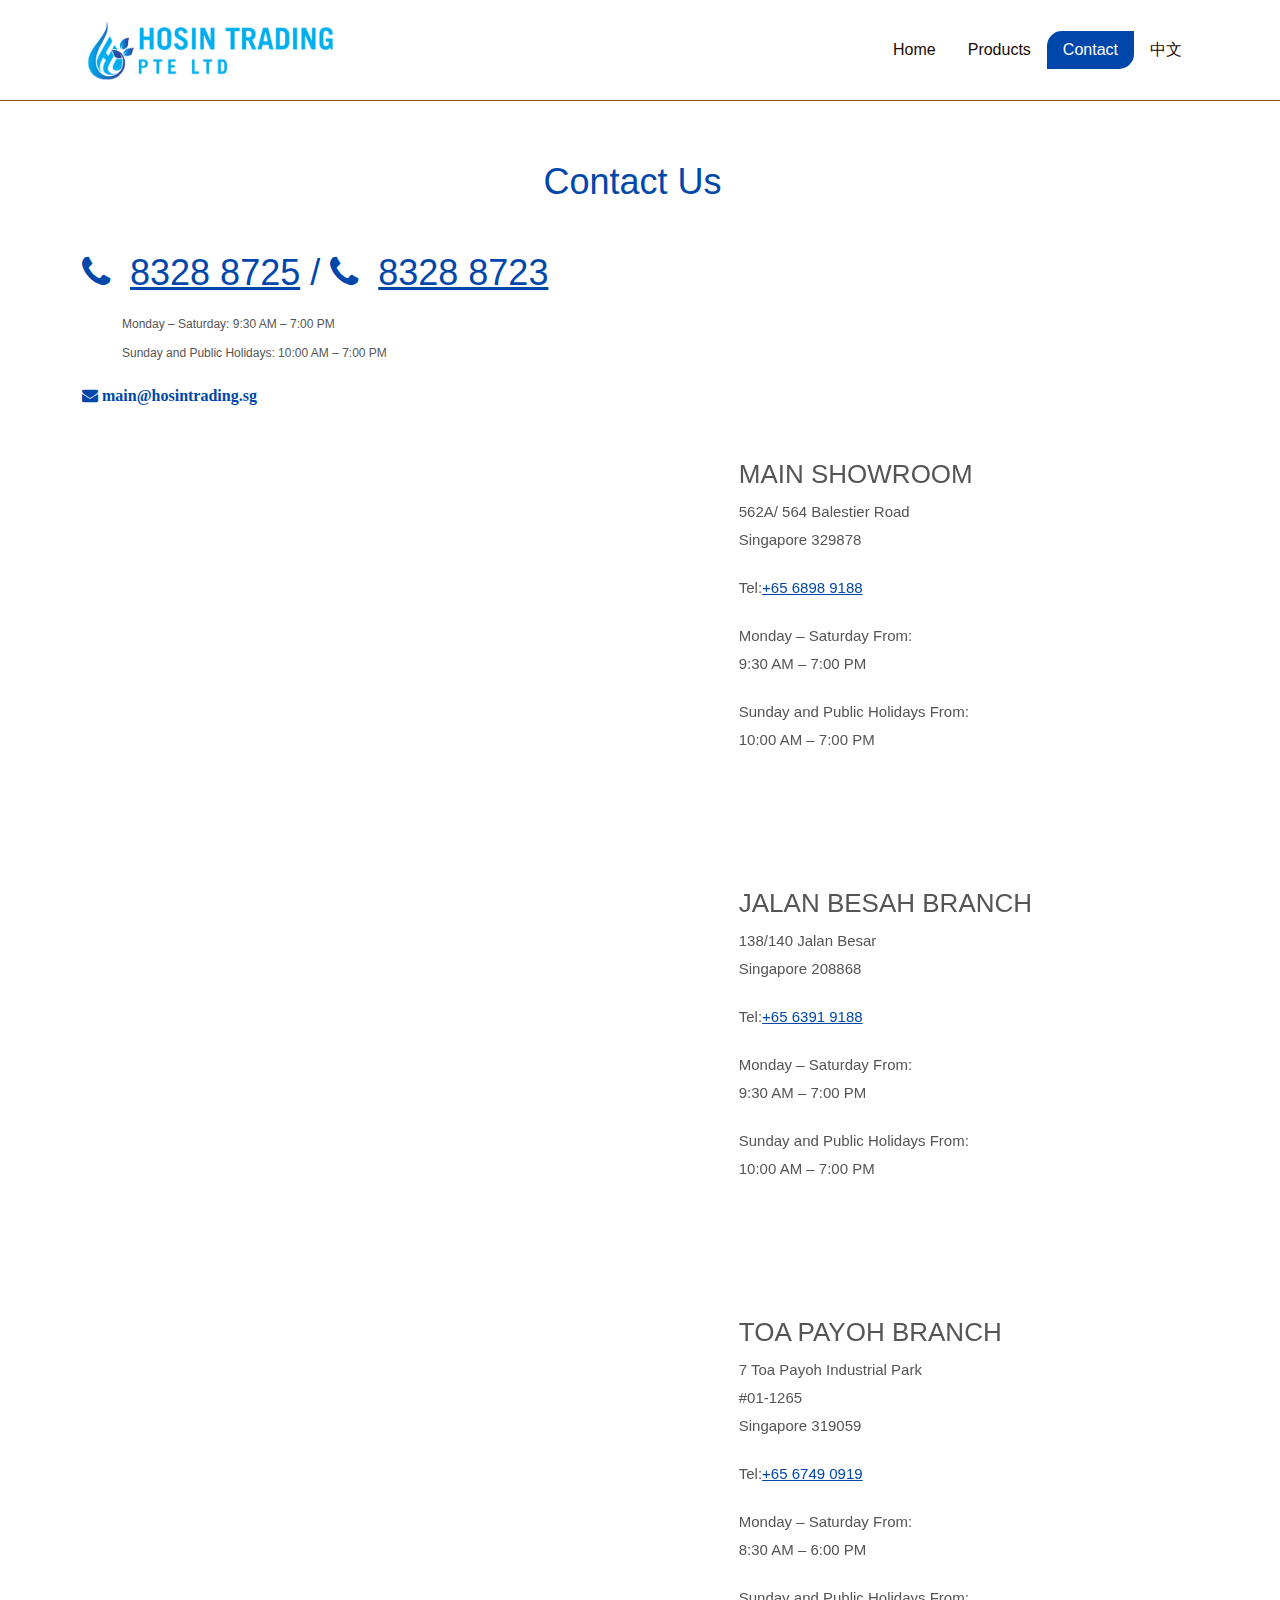
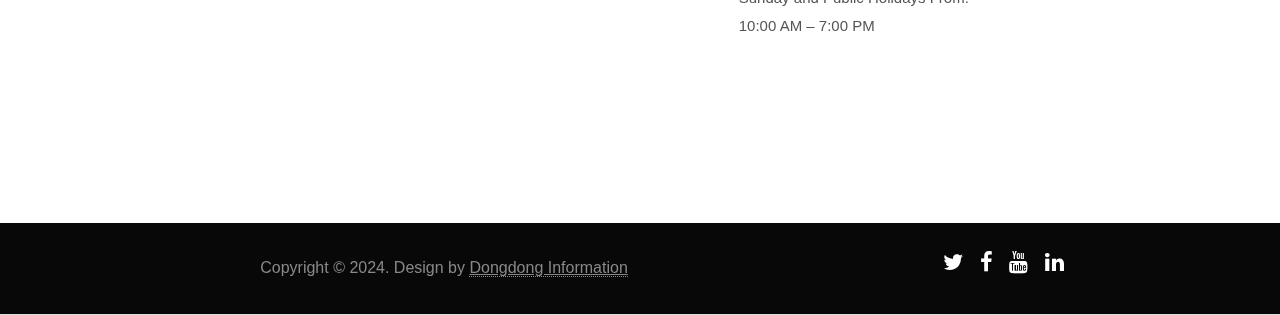
==== contact.html @ bcede8d2 "init" ====
<!doctype html>
<html lang="en">
  <head>
    <meta charset="utf-8">
    <meta name="viewport" content="width=device-width, initial-scale=1">
    <meta name="description" content="">
    <meta name="author" content="yechi">
    <title>Bathroom Wholesale &amp; Warehouse In Singapore - Hosin Trading</title>

    <link href="css/bootstrap.css" rel="stylesheet">
    <link href="css/styles.css" rel="stylesheet">
    <link href="css/myproduct.css" rel="stylesheet">
    <link href="css/font-awesome.min.css" rel="stylesheet">
    <script src="js/jquery-3.7.1.min.js"></script>
    <script src="js/jquery.csv.js"></script>
    <script src="js/mycsvparse.js"></script>
    <link rel="icon" href="images/hosin-falcon.png">

    <!-- Google tag (gtag.js) -->
    <script async src="https://www.googletagmanager.com/gtag/js?id=G-1N1D8V1CJ0"></script>
    <script>
      window.dataLayer = window.dataLayer || [];
      function gtag(){dataLayer.push(arguments);}
      gtag('js', new Date());

      gtag('config', 'G-1N1D8V1CJ0');
    </script>
  </head>
  <body>

  <!-- Header -->
  <header id="navbar"> 
    <!-- Fixed navbar -->
    <div class="navbar navbar-expand-sm fixed-top">
      <div class="container">
        <div class="navbar-header">
          <a class="" href="index.html">
          <div class="logo">
            <img class="logoimage" src="images/logo-hosin-1.png" />
          </div>
          </a>
          
        </div>
        <ul class="nav">
          <li class="nav-item"><a href="index.html" class="nav-link"> Home</a></li>
          <li class="nav-item"> <a href="products.html" class="nav-link"> Products</a></li>
          <li class="nav-item active"> <a href="contact.html" class="nav-link"> Contact</a></li>
          <li class="nav-item"> <a href="index-cn.html" class="nav-link"> 中文</a></li>
        </ul>
      </div>
    </div>
  </header>

  <div class="headspace"></div>

  <div id="contact">
    <div class="container">
      <div class="row">
        <h2 class="centered">Contact Us</h2>
        <div class="space"></div>
      </div>
      <div>
        <h2><i class="fa fa-phone pr-10 colored"></i> <a href="tel:+6583288725">8328 8725</a> / <i class="fa fa-phone pr-10 colored"></i> <a href="tel:+6583288723">8328 8723</a>
        </h2>
        <p style="margin-bottom: 18px; padding-left: 40px;"><small>Monday – Saturday: 9:30 AM – 7:00 PM</small><br>
          <small>Sunday and Public Holidays: 10:00 AM – 7:00 PM</small></p>
      </div>
      <div><a href="mailto:main@hosintrading.sg"><i class="fa fa-envelope pr-10 colored">&nbsp;<strong style="font-weight: 600;">main@hosintrading.sg</strong></a></i> </div>
      <br/><br/>

      <div class="row">
        <div class="col-md-7">
          <iframe src="https://www.google.com/maps/embed?pb=!1m14!1m8!1m3!1d15954.99343856325!2d103.8445816!3d1.3269504!3m2!1i1024!2i768!4f13.1!3m3!1m2!1s0x31da17ac5f0485c3%3A0xf301564873e7f775!2sBathroom%20Wholesale%2F%20OXO%20Ceramic%20(Hosin%20Trading)-%20Balestier!5e0!3m2!1sen!2ssg!4v1693022360151!5m2!1sen!2ssg" width="600" height="400" style="border: 0px; pointer-events: none;" allowfullscreen="" loading="lazy" referrerpolicy="no-referrer-when-downgrade"></iframe>
        </div>
        <div class="col-md-5">
          <div class="wpb_wrapper">
            <h3>MAIN SHOWROOM</h3>
      <p>562A/ 564 Balestier Road<br>
      Singapore 329878</p>
      <p><b>Tel:</b><a href="tel:89899188">+65 6898 9188</a></p>
      
          </div>
          <div class="wpb_wrapper">
            <p>Monday – Saturday From:<br>
      9:30 AM – 7:00 PM</p>
      <p>Sunday and Public Holidays From:<br>
      10:00 AM – 7:00 PM</p>
      
          </div>
        </div>
      </div>
      <br/>

      <div class="row">
        <div class="col-md-7">
          <iframe src="https://www.google.com/maps/embed?pb=!1m14!1m8!1m3!1d15955.12190692877!2d103.8564305!3d1.3068822!3m2!1i1024!2i768!4f13.1!3m3!1m2!1s0x31da19641c1338dd%3A0x89965f07f0737e4f!2sHosin%20Trading%20Pte%20Ltd!5e0!3m2!1sen!2ssg!4v1693022458907!5m2!1sen!2ssg" width="600" height="400" style="border: 0px; pointer-events: none;" allowfullscreen="" loading="lazy" referrerpolicy="no-referrer-when-downgrade"></iframe>
        </div>
        <div class="col-md-5">
          <div class="wpb_wrapper">
            <h3>JALAN BESAH BRANCH</h3>
      <p>138/140 Jalan Besar<br>
      Singapore 208868</p>
      <p><b>Tel:</b><a href="tel:63919188">+65 6391 9188</a></p>
      
          </div>
          <div class="wpb_wrapper">
            <p>Monday – Saturday From:<br>
      9:30 AM – 7:00 PM</p>
      <p>Sunday and Public Holidays From:<br>
      10:00 AM – 7:00 PM</p>
      
          </div>
        </div>
      </div>
      <br/>

      <div class="row">
        <div class="col-md-7">
          <iframe src="https://www.google.com/maps/embed?pb=!1m18!1m12!1m3!1d3988.7329586420387!2d103.85783777572875!3d1.3364667616171393!2m3!1f0!2f0!3f0!3m2!1i1024!2i768!4f13.1!3m3!1m2!1s0x31da177097343e01%3A0x2465ff1f0487d4a2!2sHosin%20Trading%20Pte%20Ltd!5e0!3m2!1sen!2ssg!4v1693022501847!5m2!1sen!2ssg" width="600" height="400" style="border: 0px; pointer-events: none;" allowfullscreen="" loading="lazy" referrerpolicy="no-referrer-when-downgrade"></iframe>
        </div>
        <div class="col-md-5">
          <div class="wpb_wrapper">
            <h3>TOA PAYOH BRANCH</h3>
      <p>7 Toa Payoh Industrial Park<br>
      #01-1265<br>
      Singapore 319059</p>
      <p><b>Tel:</b><a href="tel:67490919">+65 6749 0919</a></p>
      
          </div>
          <div class="wpb_wrapper">
            <p>Monday – Saturday From:<br>
      8:30 AM – 6:00 PM</p>
      <p>Sunday and Public Holidays From:<br>
      10:00 AM – 7:00 PM</p>
      
          </div>
        </div>
      </div>

      <!--
      <div class="vc_row wpb_row vc_row-fluid vc_column-gap-default ts-row-wide"><div class="wpb_column vc_column_container vc_col-sm-6">
	<div class="wpb_wrapper">
	<div class="wpb_gmaps_widget wpb_content_element"><div class="wpb_wrapper"><div class="wpb_map_wraper"><iframe src="https://www.google.com/maps/embed?pb=!1m18!1m12!1m3!1d3988.7329586420387!2d103.85783777572875!3d1.3364667616171393!2m3!1f0!2f0!3f0!3m2!1i1024!2i768!4f13.1!3m3!1m2!1s0x31da177097343e01%3A0x2465ff1f0487d4a2!2sHosin%20Trading%20Pte%20Ltd!5e0!3m2!1sen!2ssg!4v1693022501847!5m2!1sen!2ssg" width="600" height="400" style="border: 0px; pointer-events: none;" allowfullscreen="" loading="lazy" referrerpolicy="no-referrer-when-downgrade"></iframe></div></div></div>	</div>
</div><div class="wpb_column vc_column_container vc_col-sm-3">
	<div class="wpb_wrapper">
	
	<div class="wpb_text_column wpb_content_element ">
		<div class="wpb_wrapper">
			<h3>TOA PAYOH BRANCH</h3>
<p>7 Toa Payoh Industrial Park<br>
#01-1265<br>
Singapore 319059</p>
<p><b>Tel:</b><a href="tel:67490919">+65 6749 0919</a></p>

		</div>
	</div>
	</div>
</div><div class="wpb_column vc_column_container vc_col-sm-3">
	<div class="wpb_wrapper">
	
	<div class="wpb_text_column wpb_content_element ">
		<div class="wpb_wrapper">
			<p>Monday – Saturday From:<br>
8:30 AM – 6:00 PM</p>
<p>Sunday and Public Holidays From:<br>
10:00 AM – 7:00 PM</p>

		</div>
	</div>
	</div>
</div></div>-->
    </div>
  </div>
  <!-- container -->



    

  <!-- Footer -->
  <footer>
    <div class="container">
      <div class="row">
        <div class="col-md-8"> <span class="copyright">Copyright &copy; 2024. Design by <a href="http://dongdonginfo.com">Dongdong Information</a></span> </div>
        <div class="col-md-4">
          <ul class="list-inline social-buttons">
            <li><a target="_blank" href="https://twitter.com/yechiqq"><i class="fa fa-twitter"></i></a> </li>
            <li><a target="_blank" href="https://www.facebook.com/ye.chi.7"><i class="fa fa-facebook"></i></a> </li>
            <li><a target="_blank" href="https://www.youtube.com/channel/UClvKsuaUaKIekAQ0bKPJ2IA"><i class="fa fa-youtube"></i></a> </li>
            <li><a target="_blank" href="https://www.linkedin.com/in/ye-chi-9438912a3/recent-activity/all/"><i class="fa fa-linkedin"></i></a> </li>
          </ul>
        </div>
      </div>
    </div>
  </footer>

  <script type="text/javascript" src="js/bootstrap.bundle.min.js"></script> 
  </body>
</html>
---- css/styles.css ----
:root {
	--maincolor: #0047ab;
	--secondcolor: #ffffff; 
}

html, button, input, select, textarea {
	color: #222;
}
::selection {
	background: #16a085;
	color: #a4003a;
	text-shadow: none;
}

hr {
	height: 1px;
	border: 0;
	margin: 2.5em 0 3em 0!important;
	padding: 0;
	background-image: linear-gradient(to right, #fff 20%, #777 40%, #777 60%, #fff 80%);
}

img {
	vertical-align: middle;
}
 
textarea {
	resize: vertical;
}
/* ===============================================
   General styles
   ============================================== */

html, body {
	height: 100%;
}
body { 
	font-weight: 300;
	font-size: 16px;
	color: #555;
	line-height: 1.4;
	font-family: Helvetica,Arial,sans-serif;
}
.textstroke {
	-webkit-text-stroke: 1px var(--maincolor);
}
.logo a {
margin: 0 auto; 
display: inline-block; 
} 
.logo a img{
background:transparent;
}
.logoimage {
	height: 60px;
}
.navbar {
	background-color: #FFFFFF;
	border-color: rgba(127, 90, 5, 1);
	padding: 20px 0;
	border-bottom: 1px solid rgba(127, 90, 5, 1);
}
.navbar .nav > li > a {
color: #1B0B03;
}
.navbar .nav > li > a:hover, .navbar .nav > li > a:focus {
color: #1B0B03;
}
.navbar .nav > .active > a, .navbar .nav > .active > a:hover, .navbar .nav > .active > a:focus {
color: #fff;
background-color: var(--maincolor);
border-radius: 15px 0px 15px 0px;
}
.col-md-4 {
	padding-bottom: 20px;
}
.row {
	margin-right: 0px;
	margin-left: -15px;
}
.modal-header {
	background: var(--maincolor);
}
.modal-header h4 {
	color: white;
	font-weight: 700;
	letter-spacing: 1px;
}
.modal-footer {
	background: #2b2b2b;
}
/* Titles */
h1, h2, h3, h4, h5, h6 {
	font-weight: 200;
}
h2 {
	font-size: 36px;
	color: var(--maincolor);
}
h3 {
	font-size: 26px;
}
/* Paragraph & Typographic */
p {
	line-height: 28px;
	margin-bottom: 20px;
	font-size: 15px;
}
p.large {
	font-size: 16px;
	margin-bottom: 50px;
}
.centered {
	text-align: center;
}
strong {
	font-weight: 700;
}
em {
	font-weight: 300;
}
pre {
	background: #ebebeb;
	border: none; 
	font-size: 16px;
	color: #666;
	padding: 20px;
	line-height: 28px;
}
small {
	font-size: 12px;
}
blockquote, blockquote p {
	line-height: 28px;
	color: #999;
	font-weight: 300;
	font-style: italic;
}
blockquote {
	position: relative;
	margin: 0 0 40px -30px;
	padding-left: 30px;
	border-left: 5px solid #3498db;
}
blockquote cite {
	position: absolute;
	bottom: -25px;
	right: 0;
	font-size: 12px;
	font-style: italic;
	color: #333;
	font-weight: 300;
}
blockquote cite:before {
	content: "-- "
}
/* Images */
.overflow-image {
	margin-top: -65px;
}
/* Links */
a {
	color: var(--maincolor);
	word-wrap: break-word;
	transition: color 0.1s ease-in, background 0.1s ease-in;
}
a:hover, a:focus {
	color: #c0392b;
	text-decoration: none;
	outline: 0;
}
a:before, a:after {
	transition: color 0.1s ease-in, background 0.1s ease-in;
} 

.fa-file-pdf-o {
	color:#eb1c24;
	padding-right:10px;
	font-size:1.2em !important;
}
/* ==========================================================================
   Wrap Sections
   ========================================================================== */

#headerwrap {
	background: url(../images/summer23-powder-room-hero.jpg) no-repeat center top;
	margin-top: -50px;
	padding-top: 120px;
	text-align: center;
	background-attachment: relative;
	background-position: center center;
	min-height: 850px;
	width: 100%;
	background-size: 100%;
	background-size: cover;
	padding-bottom: 100px;
}
#headerwrap h1 {
	color: #ffffff;
	font-size: 50px;
	font-weight: 400;
	text-align: center;
	letter-spacing: 3px;
}
#headerwrap p {
	color: #fff;
	font-size: 22px;
	font-weight: 300;
	text-align: center;
	letter-spacing: 1px;
}
#headerwrap .icon {
	color: var(--maincolor);
	margin-top: 115px;
	padding-bottom: 30px;
	letter-spacing: 8px;
	font-size: 100px;
	font-weight: bold;
}
#headerwrap .btn {
	font-weight: 500;
	font-size: 20px;
	margin: 50px 0;
	background-color: var(--maincolor);
	color: #fff;
	border-radius: 5px;
	color: #000;
}
#headerwrap .btn:hover, #headerwrap .btn:focus {
	background-color:#fff;
	color:#000; 
	outline: 0px;
	border-radius: 5px;
}

.box-services {
	padding: 40px 20px 20px;
	border-bottom: 1px solid #d4d4d4;
	background: #FFFFFF;
	margin-bottom: 30px;
	font-size: 16px;
	/* z-index: 1; */
  }
  .box-services .icon {
	text-align: center;
	font-size: 25px;
	color: var(--maincolor);
  }
  .box-services p {
	color: #000000;
	text-align: center;
	font-size: 14px;
  }
.space {
	padding: 20px 0;
}
.headspace {
	padding: 80px 0;
}
.pr-10 {
	padding-right: 10px;
}
.colored {
	color: var(--maincolor);
}
.bgcolored {
	background-color: var(--maincolor);
}
.solidborder {
	border-style: solid;
  border-width: 1px;
}
.boldfont {
	font-weight: bold;
}
.list-unstyled li {
	padding: 5px 0;
}

td, th {
	border: 1px solid #aaaaaa;
	text-align: left;
	padding: 8px;
  }
  
  tr:nth-child(even) {
	background-color: #dddddd;
  }

.img-circle {
border-radius: 50%;
border: 1px solid var(--maincolor);
padding: 5px;
background: #fff;
}
#about {
	background: #FFF;
	padding: 100px 0;
}
.services {
	background: #FFFFFF;
	padding: 100px 0;
}
.services .fa {
	color: var(--maincolor);
}
.services p {
	text-align: center;
}
.hero-section{
background-color: var(--maincolor);
padding:60px 0
}
.hero-section p {
color: #fff;
line-height: 30px;
margin: 0;
padding: 0;
font-size: 18px;
}
.reservation-btn{
background:#000;
border-radius:0px;
padding:12px 20px;
color:#fff;
}
.reservation-btn:hover{
color:#000;
background:#fff;
}

.isotope-container {
	overflow: hidden;
}
.isotope-item {
	margin-bottom: 20px;
}
.isotope-item .btn-default {
	color: #FFFFFF;
	background: rgba(34, 34, 34, 0.45);
	margin-top: -36px;
	z-index: 2;
	position: relative;
	border: 0;
	display: none;
}
.isotope-item .btn-default:hover {
	color: #ffffff;
}
@media (max-width:480px) {
	.filters .nav-pills > li {
		width: 100%;
		display: block;
	}

}

/* Images Overlay
----------------------------------------------------------------------------- */
.overlay-container {
	position: relative;
	display: block;
	overflow: hidden;
}
.overlay {
	position: absolute;
	top: 0;
	bottom: -1px;
	left: 0;
	right: -1px;
	background-color: rgba(228, 84, 84, 0.74);
	cursor: pointer;
	overflow: hidden;
	opacity: 0;
	filter: alpha(opacity=0);
	-webkit-transform: scale(0.8);
	transform: scale(0.8);
	-webkit-transition: all linear 0.2s;
	-moz-transition: all linear 0.2s;
	-ms-transition: all linear 0.2s;
	-o-transition: all linear 0.2s;
	transition: all linear 0.2s;
}
.overlay:hover {
	text-decoration: none;
}
.overlay span {
	position: absolute;
	display: block;
	bottom: 10px;
	text-align: center;
	width: 100%;
	color: #ffffff;
	font-size: 13px;
	font-weight: 300;
}
.overlay i {
	position: absolute;
	left: 50%;
	top: 50%;
	font-size: 18px;
	line-height: 1x;
	color: #ffffff;
	margin-top: -8px;
	margin-left: -8px;
	text-align: center;
}
.overlay-container:hover .overlay {
	opacity: 1;
	filter: alpha(opacity=100);
	-webkit-transform: scale(1);
	transform: scale(1);
}
.box-services{
position:relative;
}
.box-services:after{
content: "";
position: absolute;
top: -3px;
left: -8px;
width: 100%;
height: 100%;
background: #CCCCCC none repeat scroll 0% 0% / cover;
transform: skewY(3deg);
z-index: -1;}


	#pricing-tables {
		background-color: #eee;
		padding: 30px 0;
   }
	.single-table {
		background: #fff;
		-webkit-transition: all 0.2s linear;
		transition: all 0.2s linear;
	   /* Bounce To Right */
   }
	.single-table:hover {
		box-shadow: 0px 3px 3px 0px #888;
		-webkit-transition: all 0.2s linear;
		transition: all 0.2s linear;
   }
	.single-table .plan-header {
		background: var(--maincolor);
		color: #fff;
		text-transform: capitalize;
		padding: 2px 0;
   }
	.single-table .plan-header h3 {
		margin: 0;
		padding: 20px 0 5px 0;
		text-transform: uppercase;
   }
	.single-table .plan-price {
		color: #fff;
		padding: 10px 0;
		margin: 0;
		font-size: 30px;
		border-top: 2px solid var(--maincolor);
		font-weight: bold;
   }
	.single-table .plan-price span {
		font-size: 18px;
		font-weight: normal;
   }
	.single-table ul {
		margin: 0;
		padding: 20px 0;
		list-style: none;
   }
	.single-table ul li {
		padding: 8px 0;
		margin: 0 20px;
		border-bottom: 1px solid #dae2ea;
		font-size: 15px;
   }
	.single-table .plan-submit {
		display: inline-block;
		text-decoration: none;
		margin: 20px 0 30px 0;
		padding: 10px 40px;
		border: 1px solid var(--maincolor);
		color: var(--maincolor);
		font-size: 15px;
		text-transform: uppercase;
   }
	.single-table .hvr-bounce-to-right {
		display: inline-block;
		vertical-align: middle;
		-webkit-transform: translateZ(0);
		transform: translateZ(0);
		box-shadow: 0 0 1px transparent;
		-webkit-backface-visibility: hidden;
		backface-visibility: hidden;
		-moz-osx-font-smoothing: grayscale;
		position: relative;
		transition-property: color;
		transition-duration: 0.5s;
   }
	.single-table .hvr-bounce-to-right:before {
		content: "";
		position: absolute;
		z-index: -1;
		top: 0;
		left: 0;
		right: 0;
		bottom: 0;
		background: var(--maincolor);
		-webkit-transform: scaleX(0);
		-ms-transform: scaleX(0);
		transform: scaleX(0);
		-webkit-transform-origin: 0 50%;
		-ms-transform-origin: 0 50%;
		transform-origin: 0 50%;
		transition-property: -webkit-transform;
		transition-property: transform;
		transition-property: transform, -webkit-transform;
		transition-duration: 0.5s;
		transition-timing-function: ease-out;
   }
	.single-table .hvr-bounce-to-right:hover, .single-table .hvr-bounce-to-right:focus, .single-table .hvr-bounce-to-right:active {
		color: white;
   }
	.single-table .hvr-bounce-to-right:hover:before, .single-table .hvr-bounce-to-right:focus:before, .single-table .hvr-bounce-to-right:active:before {
		-webkit-transform: scaleX(1);
		-ms-transform: scaleX(1);
		transform: scaleX(1);
		transition-timing-function: cubic-bezier(0.52, 1.64, 0.37, 0.66);
   }

#team {
	background: #000000;
	padding: 100px 0;
}
#team H4 {
	padding-top: 10px;
	color: #898989;
}
#team p.large {
	margin-top: 60px;
	margin-bottom: 40px;
}
#team .fa {
	width: 30px;
	height: 30px;
	margin: 0 3px;
	border-radius: 100%;
	font-size: 15px;
	line-height: 30px;
	outline: 0;
	color: #fff;
	background-color: var(--maincolor);
	transition: all .3s;
}
#team .fa:hover {
	background-color: var(--maincolor);
}
#portfolio {
	background: #fff;
	padding: 0 0 100px 0;
}
#portfolio .btn-default {
	border: 0;
}
#contact {
	padding-bottom: 100px;
}

#contact .form {
	padding: 30px 0;
}
#contact .fa {
	color: var(--maincolor);
	margin-bottom: 10px;
}
#contact .btn {
	font-weight: 500;
	font-size: 18px;
	margin-top: 50px;
	background-color: var(--maincolor);
	color: #fff;
	border: 0;
	border-radius: 0;
}
#contact .btn:hover, #contact .btn:focus {
	background-color: var(--maincolor);
	outline: 0px;
}
#greywrap {
	background: #f5f5f5;
	margin-top: 0px;
	padding: 50px 0;
	border-bottom: 1px solid #eee;
	text-align: center;
}
#greywrap .btn {
	font-family: "Raleway";
	font-weight: 300;
	font-size: 20px;
	margin: 0 25px;
	background-color: #fff;
	border-color: #e2e2e2;
	color: #888;
	border-bottom: 0;
	letter-spacing: 1px;
}
#greywrap .btn:hover, #greywrap .btn:focus {
	margin: 0 25px;
	background-color: #fff;
	border-color: #a5cdd5;
	border-bottom: 0;
	outline: 0px;
	color: #a5cdd5;
}
#greywrap h2 {
	font-size: 30px;
}
#greywrap .callout {
	margin-bottom: 20px;
}
#greywrap p {
	font-size: 30px;
}
#greywrap .fa {
	font-size: 18px;
	margin-right: 4px;
}
footer {
	background: #080808;
	padding: 25px 0 15px 0;
	border-bottom: 1px solid #ddd;
	text-align: center;
}
footer span.copyright {
	line-height: 40px;
	color: #888;
	font-weight: 400;
}
footer span.copyright a {
	color: #888;
	border-bottom: 1px dotted;
}
footer span.copyright a:hover {
	color: var(--maincolor);
	text-decoration: none;
}
footer h4 {
	color: white;
}
ul.social-buttons {
	margin: 0;
}
ul.social-buttons li {
	display:inline;
}
ul.social-buttons li a {
	font-size: 22px;
outline: 0;
color: #FFFFFF;
margin-right: 12px;
}
ul.social-buttons li a:hover, ul.social-buttons li a:focus, ul.social-buttons li a:active {
	color: var(--maincolor);
} 


.grid figure {
	margin: 0;
	position: relative;
	border: 1px solid #eee;
}
.grid figure img {
	width: 100%;
	display: block;
	position: relative;
}
.div-pattern2{
background:var(--maincolor) url('../images/div-pattern-reversecircle.png') top left repeat-x;
height:30px;
width:100%;
display:block;
}
.div-pattern{
background:var(--maincolor) url('../images/div-pattern-reversetriangle.png') top left repeat-x;
height:30px;
width:100%;
display:block;
}
/* ==========================================
   MEDIA QUERIES
   ======================================== */
@media screen and (max-width:1050px), screen and (max-device-width:1050px) {
body .header {
	background-attachment: scroll;
}
}

@media only screen and (min-device-width:768px) and (max-device-width : 1024px) and (orientation : portrait) {
.header {
	background-attachment: scroll;
}
}

@media screen and (max-width:769px) {
	
	.navbar .nav{
		margin-top: 10px;
	}
#headerwrap h1 {
	font-size: 80px;
}
#headerwrap p {
	font-size: 30px;
	line-height: 38px;
}
}
@media screen and (max-width:480px) {
	
	.navbar .nav{
		margin-top: 10px;
	}
#headerwrap h1 {
font-size: 34px;
}
#headerwrap p {
margin-top:30px;
font-size: 20px;
}
#team img{
margin-top:30px;
}
}
---- css/myproduct.css ----
#productCat {
    font-weight: 400;
    color: #0090c7;
    font-size: 24px;
    margin-top: 20px;
    margin-bottom: 10px;
}

#productName {
    font-weight: 700;
    font-size: 42px;
    margin-top: 20px;
    margin-bottom: 10px;
}

#productSubtitle {
    font-size: 15px;
    margin-bottom: 10px;
}
.classDescription {
    font-size: 15px;
}

.classProductImage {
    max-width:600px;
}

#productRemarks {
    margin-top: 10px;
    margin-bottom: 10px;
}
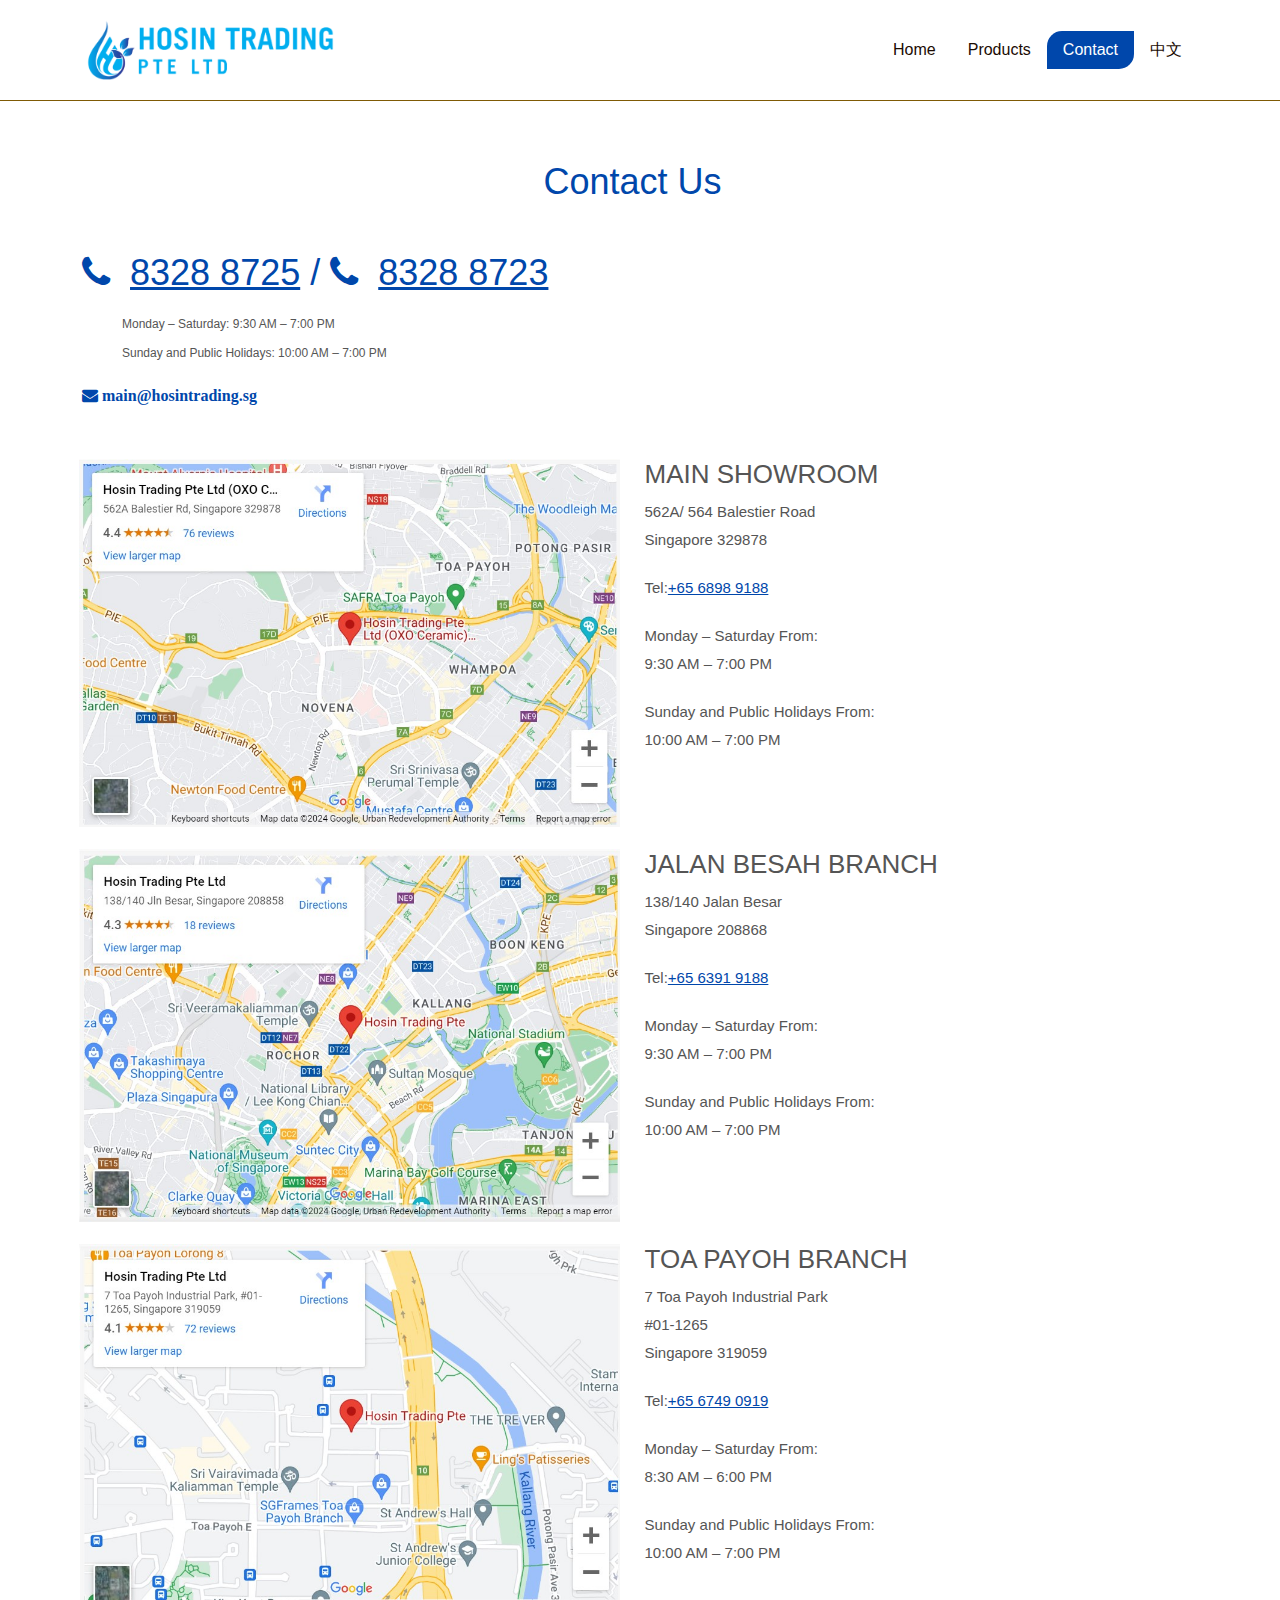
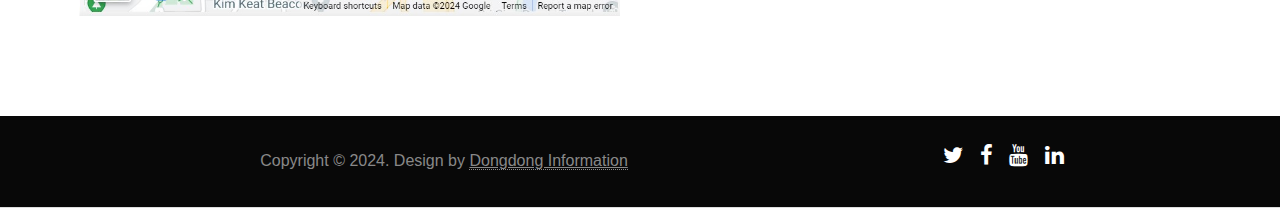
==== commit 64bd788c: "init" ====
--- a/contact.html
+++ b/contact.html
@@ -69,10 +69,10 @@
       <br/><br/>
 
       <div class="row">
-        <div class="col-md-7">
-          <iframe src="https://www.google.com/maps/embed?pb=!1m14!1m8!1m3!1d15954.99343856325!2d103.8445816!3d1.3269504!3m2!1i1024!2i768!4f13.1!3m3!1m2!1s0x31da17ac5f0485c3%3A0xf301564873e7f775!2sBathroom%20Wholesale%2F%20OXO%20Ceramic%20(Hosin%20Trading)-%20Balestier!5e0!3m2!1sen!2ssg!4v1693022360151!5m2!1sen!2ssg" width="600" height="400" style="border: 0px; pointer-events: none;" allowfullscreen="" loading="lazy" referrerpolicy="no-referrer-when-downgrade"></iframe>
+        <div class="col-md-6">
+          <a href="https://www.google.com/maps/place/Hosin+Trading+Pte+Ltd+(OXO+Ceramic)-+Balestier+Branch/@1.32695,103.844582,14z/data=!4m6!3m5!1s0x31da17ac5f0485c3:0xf301564873e7f775!8m2!3d1.3269504!4d103.8445816!16s%2Fg%2F11n8r51yxy?hl=en&entry=ttu" target="_blank"><img class="img-fluid" src="images/map-main.jpg"></a>
         </div>
-        <div class="col-md-5">
+        <div class="col-md-6">
           <div class="wpb_wrapper">
             <h3>MAIN SHOWROOM</h3>
       <p>562A/ 564 Balestier Road<br>
@@ -92,10 +92,10 @@
       <br/>
 
       <div class="row">
-        <div class="col-md-7">
-          <iframe src="https://www.google.com/maps/embed?pb=!1m14!1m8!1m3!1d15955.12190692877!2d103.8564305!3d1.3068822!3m2!1i1024!2i768!4f13.1!3m3!1m2!1s0x31da19641c1338dd%3A0x89965f07f0737e4f!2sHosin%20Trading%20Pte%20Ltd!5e0!3m2!1sen!2ssg!4v1693022458907!5m2!1sen!2ssg" width="600" height="400" style="border: 0px; pointer-events: none;" allowfullscreen="" loading="lazy" referrerpolicy="no-referrer-when-downgrade"></iframe>
+        <div class="col-md-6">
+          <a href="https://www.google.com/maps/place/Hosin+Trading+Pte+Ltd/@1.306882,103.856431,14z/data=!4m6!3m5!1s0x31da19641c1338dd:0x89965f07f0737e4f!8m2!3d1.3068822!4d103.8564305!16s%2Fg%2F11s5wg8cnj?hl=en&entry=ttu" target="_blank"><img class="img-fluid" src="images/map-jalan.jpg"></a>
         </div>
-        <div class="col-md-5">
+        <div class="col-md-6">
           <div class="wpb_wrapper">
             <h3>JALAN BESAH BRANCH</h3>
       <p>138/140 Jalan Besar<br>
@@ -115,10 +115,10 @@
       <br/>
 
       <div class="row">
-        <div class="col-md-7">
-          <iframe src="https://www.google.com/maps/embed?pb=!1m18!1m12!1m3!1d3988.7329586420387!2d103.85783777572875!3d1.3364667616171393!2m3!1f0!2f0!3f0!3m2!1i1024!2i768!4f13.1!3m3!1m2!1s0x31da177097343e01%3A0x2465ff1f0487d4a2!2sHosin%20Trading%20Pte%20Ltd!5e0!3m2!1sen!2ssg!4v1693022501847!5m2!1sen!2ssg" width="600" height="400" style="border: 0px; pointer-events: none;" allowfullscreen="" loading="lazy" referrerpolicy="no-referrer-when-downgrade"></iframe>
+        <div class="col-md-6">
+          <a href="https://www.google.com/maps/place/Hosin+Trading+Pte+Ltd/@1.336461,103.860413,16z/data=!4m6!3m5!1s0x31da177097343e01:0x2465ff1f0487d4a2!8m2!3d1.3364614!4d103.8604127!16s%2Fg%2F1vg4g9k5?hl=en&entry=ttu" target="_blank"><img class="img-fluid" src="images/map-toa.jpg"></a>
         </div>
-        <div class="col-md-5">
+        <div class="col-md-6">
           <div class="wpb_wrapper">
             <h3>TOA PAYOH BRANCH</h3>
       <p>7 Toa Payoh Industrial Park<br>
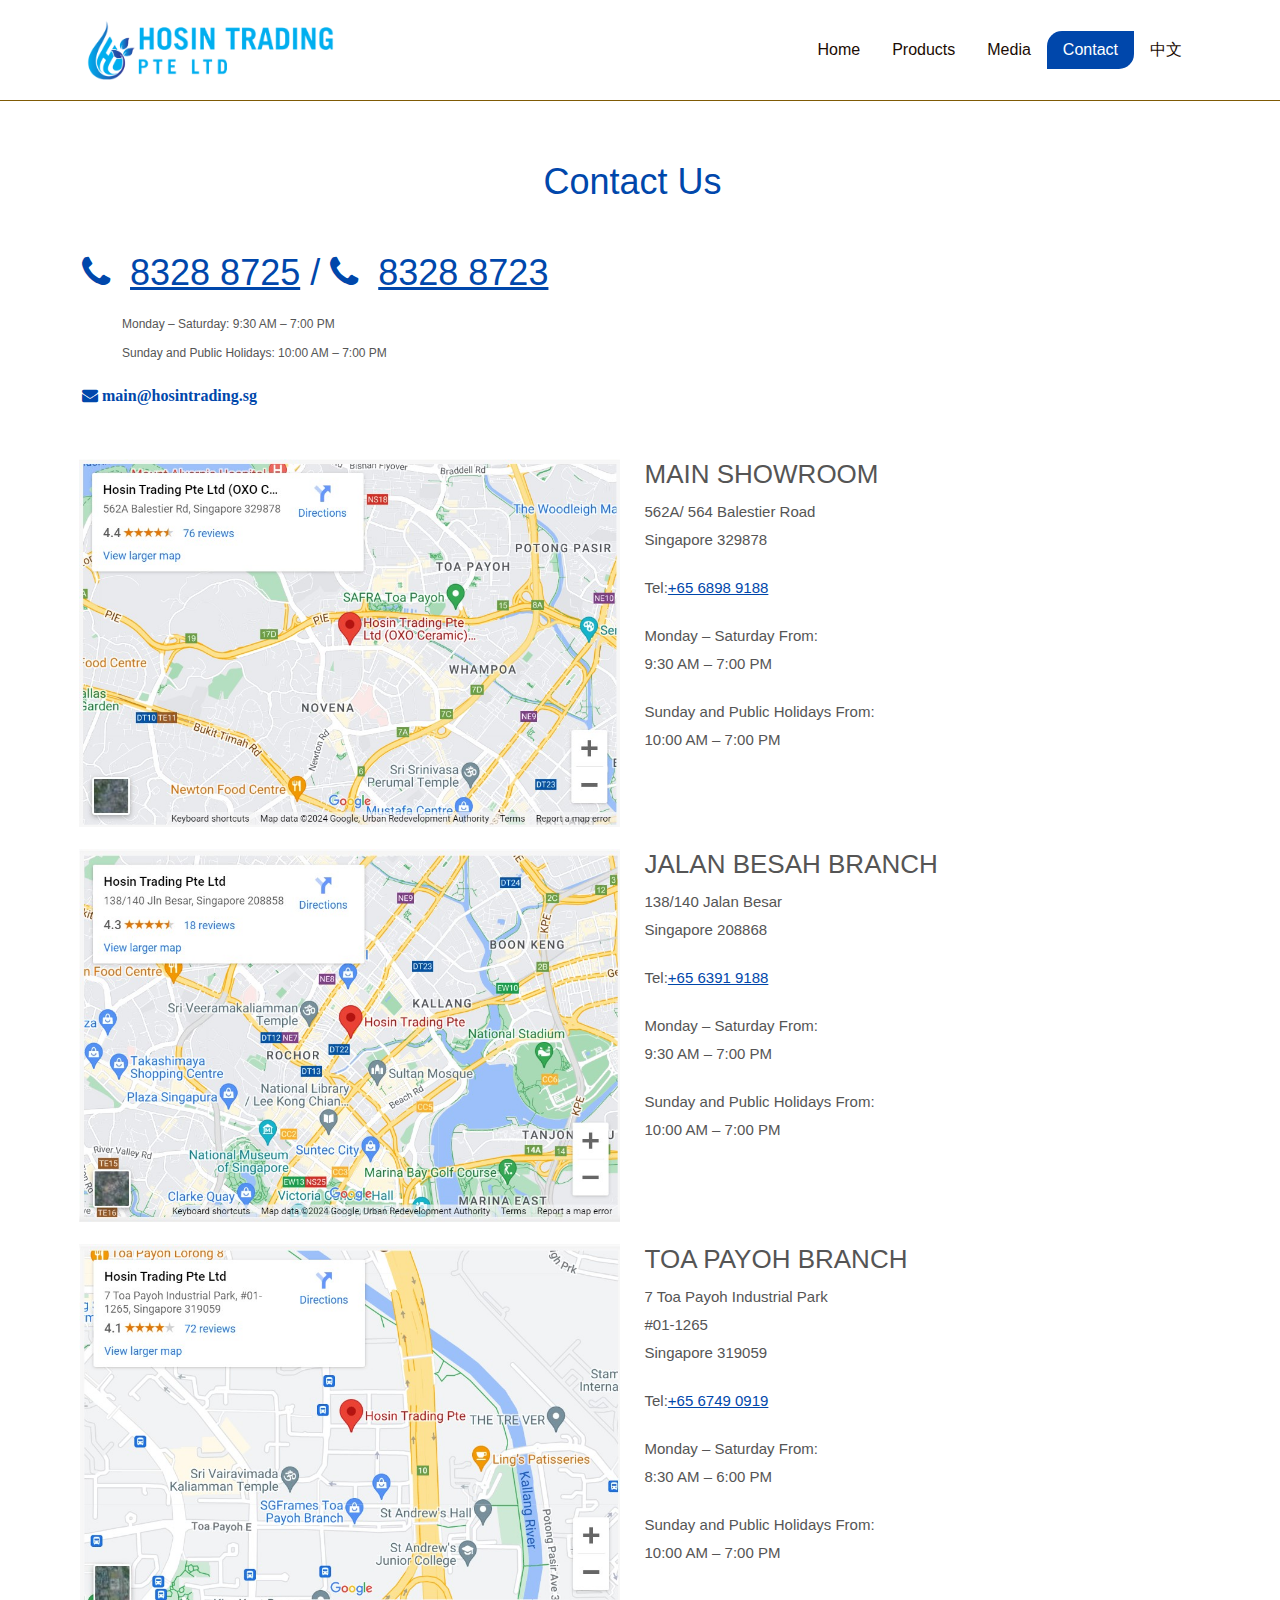
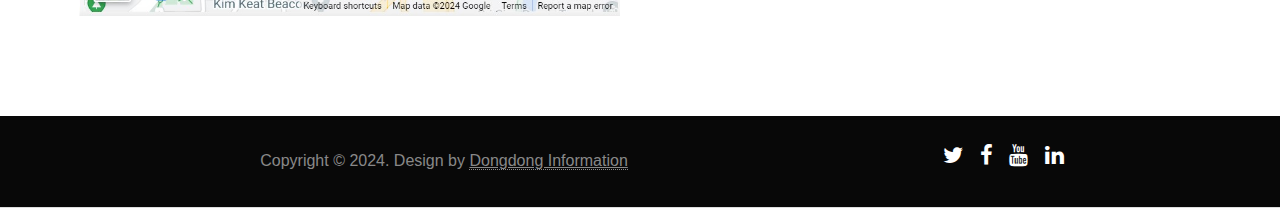
==== commit d28cddb1: "init" ====
--- a/contact.html
+++ b/contact.html
@@ -44,6 +44,7 @@
         <ul class="nav">
           <li class="nav-item"><a href="index.html" class="nav-link"> Home</a></li>
           <li class="nav-item"> <a href="products.html" class="nav-link"> Products</a></li>
+          <li class="nav-item"> <a href="media.html" class="nav-link"> Media</a></li>
           <li class="nav-item active"> <a href="contact.html" class="nav-link"> Contact</a></li>
           <li class="nav-item"> <a href="index-cn.html" class="nav-link"> 中文</a></li>
         </ul>
--- a/css/styles.css
+++ b/css/styles.css
@@ -177,6 +177,11 @@
 	color:#eb1c24;
 	padding-right:10px;
 	font-size:1.2em !important;
+}
+
+.search-container {
+	background-color: gray;
+	padding: 10px;
 }
 /* ==========================================================================
    Wrap Sections
